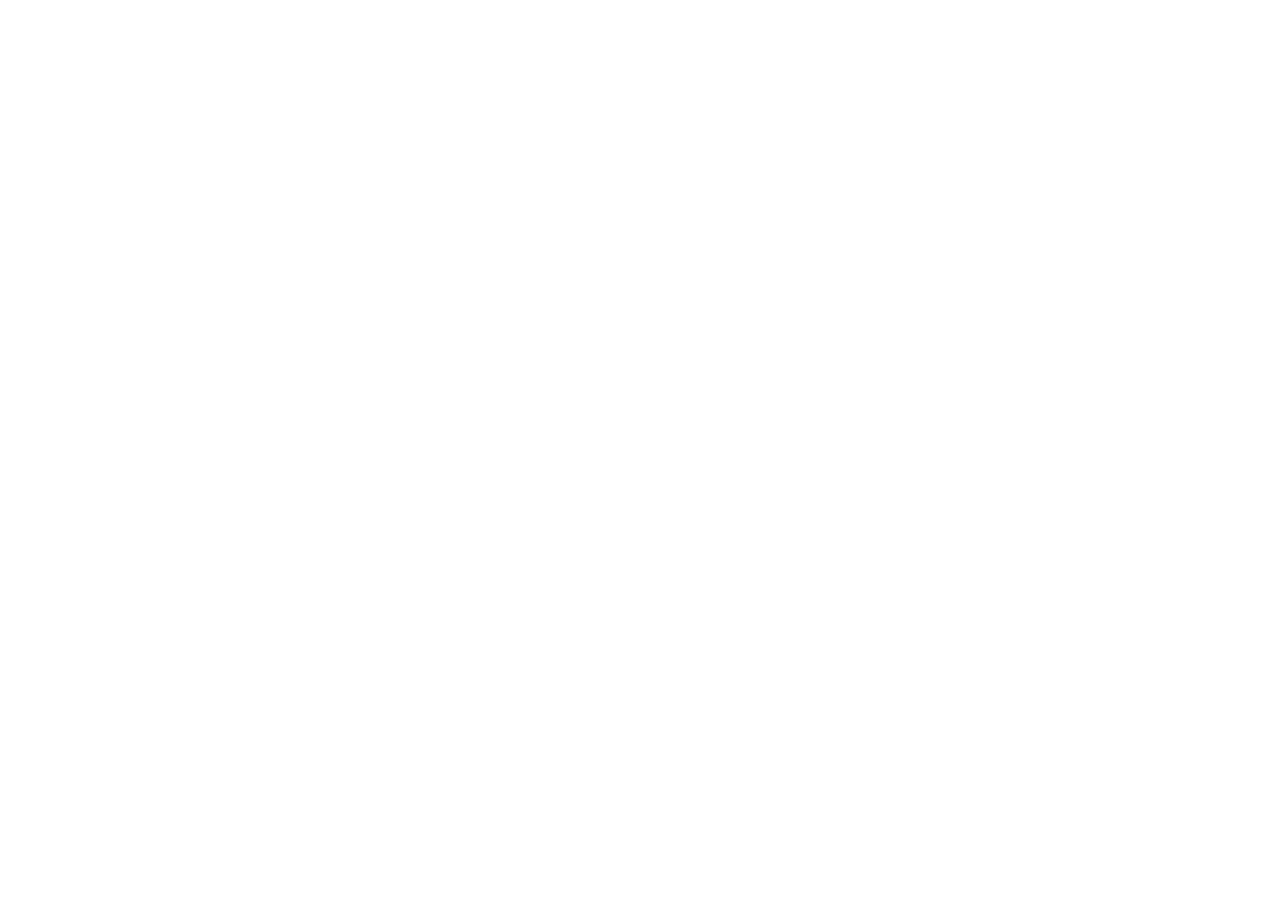
==== index.html @ 301d4523 "Added the HTML and CSS files" ====
<!DOCTYPE html>
<html lang="en">
<head>
    <link rel="stylesheet" href="./styles/app.css">
    <meta charset="UTF-8">
    <meta http-equiv="X-UA-Compatible" content="IE=edge">
    <meta name="viewport" content="width=device-width, initial-scale=1.0">
    <title>Document</title>
</head>
<body>
    
</body>
</html>
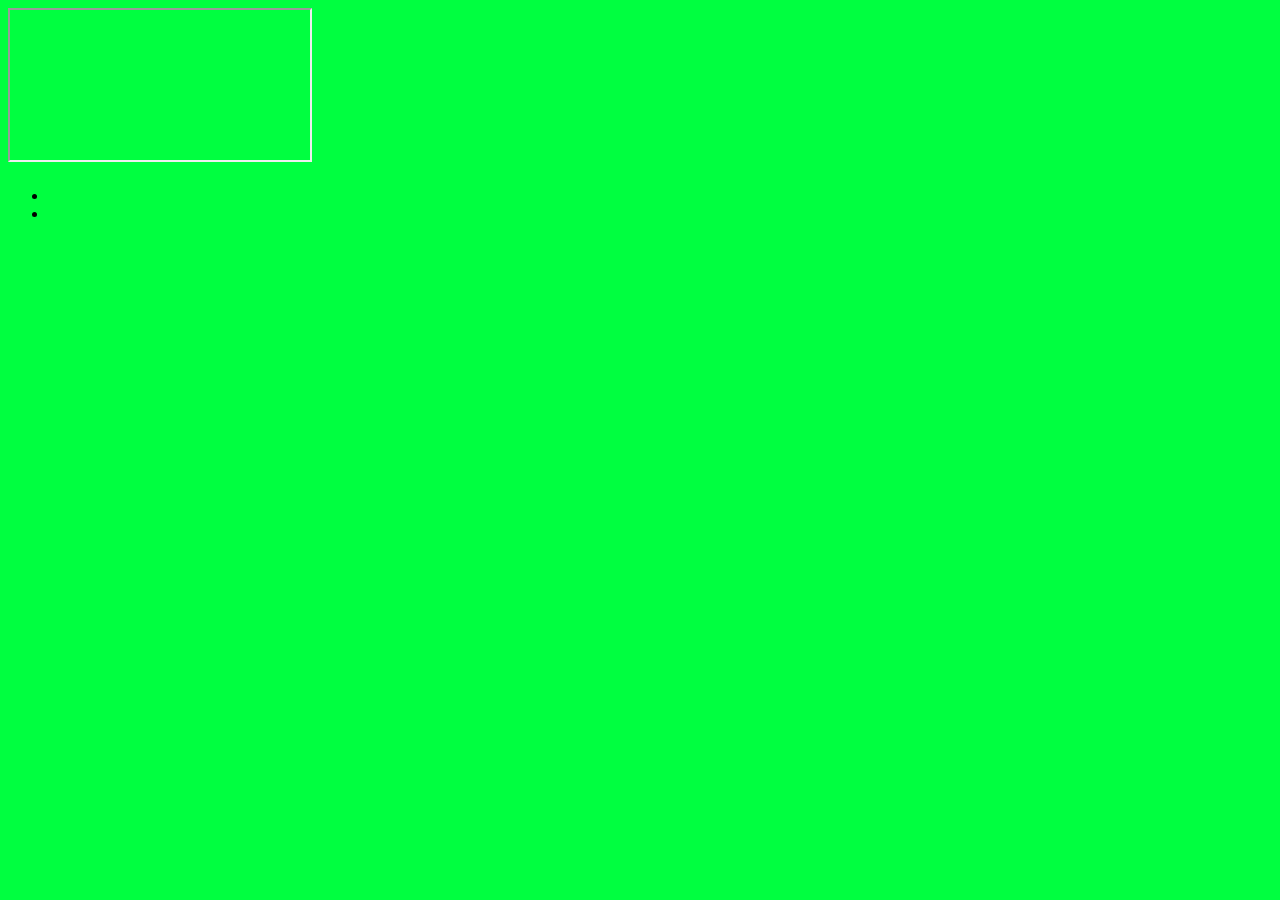
==== commit 8233b570: "Wireframing the containers" ====
--- a/index.html
+++ b/index.html
@@ -1,13 +1,29 @@
 <!DOCTYPE html>
 <html lang="en">
 <head>
-    <link rel="stylesheet" href="./styles/app.css">
+    <link rel="stylesheet" href="./app.css">
     <meta charset="UTF-8">
     <meta http-equiv="X-UA-Compatible" content="IE=edge">
     <meta name="viewport" content="width=device-width, initial-scale=1.0">
-    <title>Document</title>
+    <title>Bortube</title>
 </head>
 <body>
+    <!-- Main Video -->
+    <iframe class="main-video-iframe">
+
+    </iframe>
+    <main class="main-video">
+        <h1 class="main-video-title">
+
+        </h1>
+        <div class="main-video-social">
+            <ul class="main-video-views">
+                <li></li>
+                <li></li>
+            </ul>
+        </div>
+
+    </main>
     
 </body>
 </html>--- a/app.css
+++ b/app.css
@@ -0,0 +1,3 @@
+body {
+    background-color: rgb(0, 255, 64);
+  }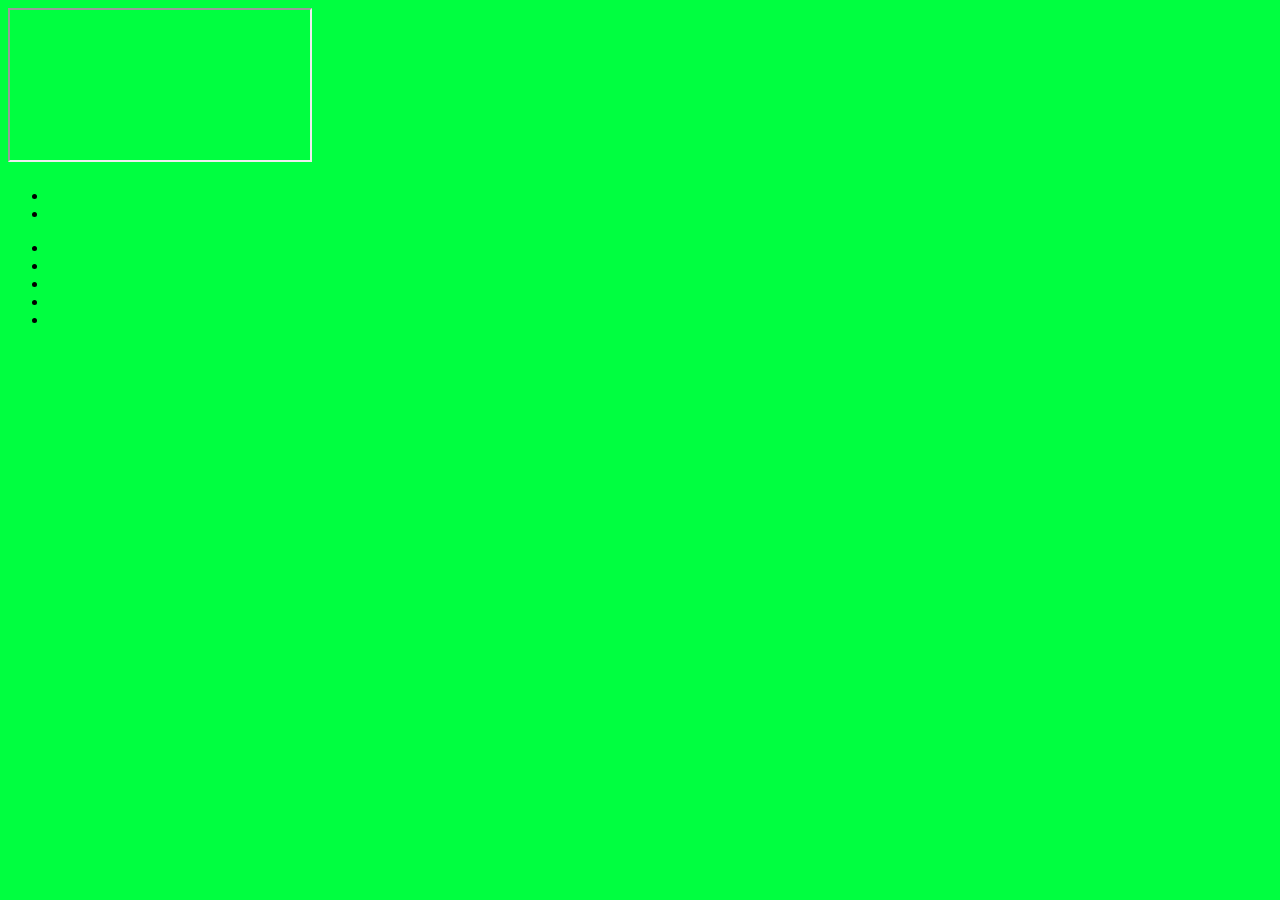
==== commit cdcf1386: "Afew edits" ====
--- a/index.html
+++ b/index.html
@@ -21,6 +21,15 @@
                 <li></li>
                 <li></li>
             </ul>
+            <ul class="main-video-buttons">
+                <li class="dark-button-border"><a href=""></a></li>
+                <li class="dark-button-border"><a href=""></a></li>
+                <li><a href=""></a></li>
+                <li><a href=""></a></li>
+                <li><a href=""></a></li>
+                
+
+            </ul>
         </div>
 
     </main>
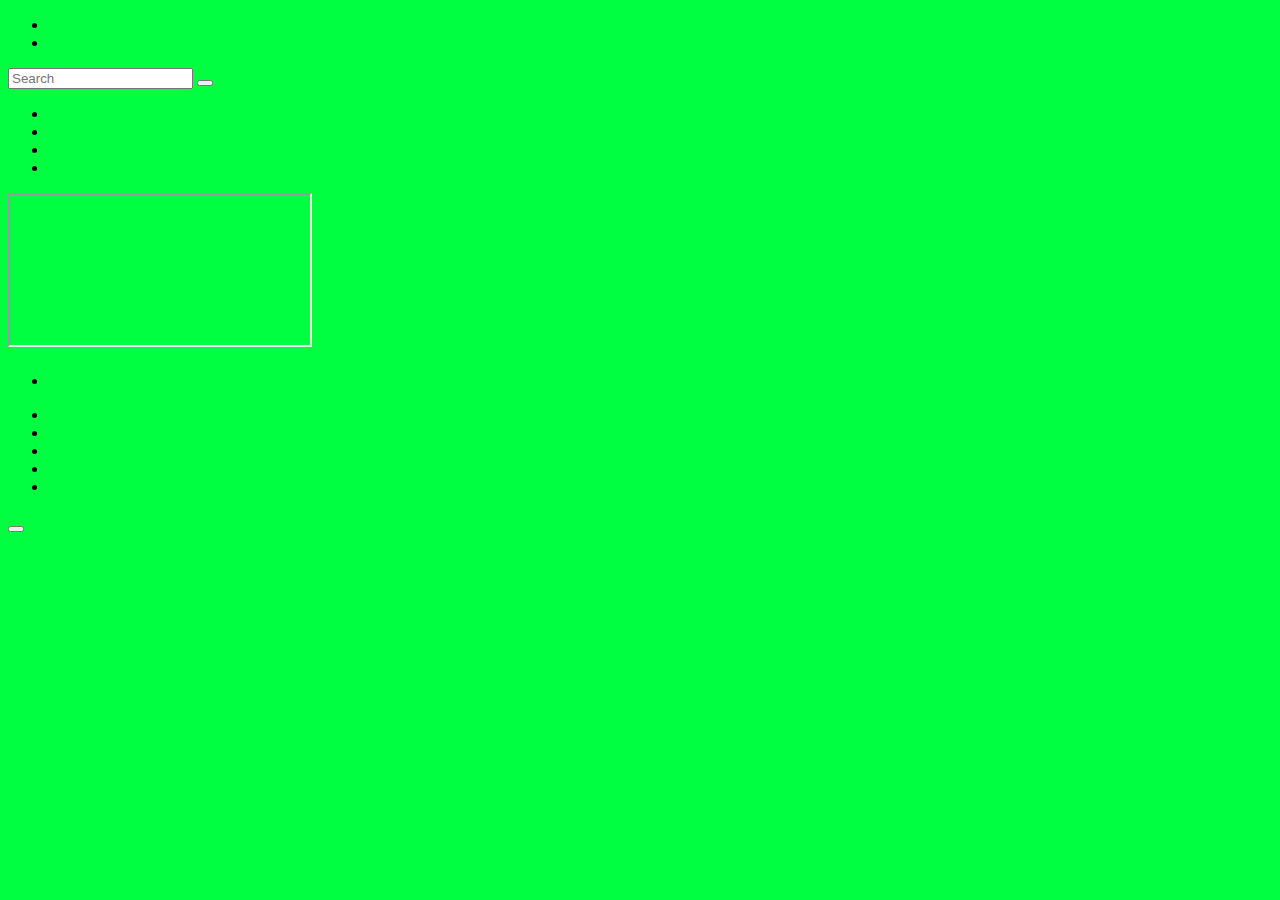
==== commit 766e7a71: "Made the structure of the container" ====
--- a/index.html
+++ b/index.html
@@ -5,34 +5,84 @@
     <meta charset="UTF-8">
     <meta http-equiv="X-UA-Compatible" content="IE=edge">
     <meta name="viewport" content="width=device-width, initial-scale=1.0">
+    <link rel="icon" type="image/png" href="./favicon.png">
     <title>Bortube</title>
 </head>
 <body>
-    <!-- Main Video -->
-    <iframe class="main-video-iframe">
+    <!--Navigation-->
+    <nav class="nav">
+        <!--Left side of the nav-->
+        <ul class="nav-left">
+            <li class="nav-link"><a href="#"></a></li>
+            <li class="vav-brand"><a href="#"></a></li>
+            
+        </ul>
+        <!--Search field-->
+        <form class="nav-search-form" action="/">
+            <input class="nav-search-form-input" type="text" placeholder="Search">
+            <button class="nav-search-form-button"></button>
+        </form>
+        <!--Right side of the Nav-->
+        <ul class="nav-right">
+            <li class="nav-link"><a href="#"></a></li>
+            <li class="nav-link"><a href="#"></a></li>
+            <li class="nav-link"><a href="#"></a></li>
+            <li class="nav-link nav-avatar"><a href="#"></a></li>
+        </ul>
+    </nav>
+    <!--Container-->
+    <div class="container">
+        <!--Main Video-->
+        <main class="main-video">
+            <iframe class="main-video-iframe">
 
-    </iframe>
-    <main class="main-video">
-        <h1 class="main-video-title">
+            </iframe>
+            <h1 class="main-video-title">
 
-        </h1>
-        <div class="main-video-social">
-            <ul class="main-video-views">
-                <li></li>
-                <li></li>
-            </ul>
-            <ul class="main-video-buttons">
-                <li class="dark-button-border"><a href=""></a></li>
-                <li class="dark-button-border"><a href=""></a></li>
-                <li><a href=""></a></li>
-                <li><a href=""></a></li>
-                <li><a href=""></a></li>
-                
+            </h1>
+            <div class="main-video-social">
+                <ul class="main-video-views">
+                    <li></li>
+                </ul>
+                <ul class="main-video-buttons">
+                    <li class="dark-bottom-border"><a href="#"></a></li>
+                    <li class="dark-bottom-border"><a href="#"></a></li>
+                    <li><a href="#"></a></li>
+                    <li><a href="#"></a></li>
+                    <li><a href="#"></a></li>
+                </ul>
+            </div>
+            <div class="main-video-footer">
+                <div class="main-video-author-avatar">
 
-            </ul>
-        </div>
+                </div>
+                <div class="main-video-details">
+                    <div class="main-video-author-subscribe">
+                        <div class="main-video-author-details">
+                            <h3 class="main-video-author-name"></h3>
+                            <p class="main-video-author-subscribers"></p>
+                        </div>
+                        <button  class="main-video-subscribe-button"></button>
+                    </div>
+                    <div class="main-video-description">
+                        <p></p>
+                        <a href="#" class="main-video-description-show"></a>
+                    </div>
+                </div>
+            </div>
+            
+        </main>
+        <!--Video preview-->
+        <aside class="video-preview">
 
-    </main>
+        </aside>
+        <!--Comments-->
+        <section class="comments">
+
+        </section>
+
+    </div>
+   
     
 </body>
 </html>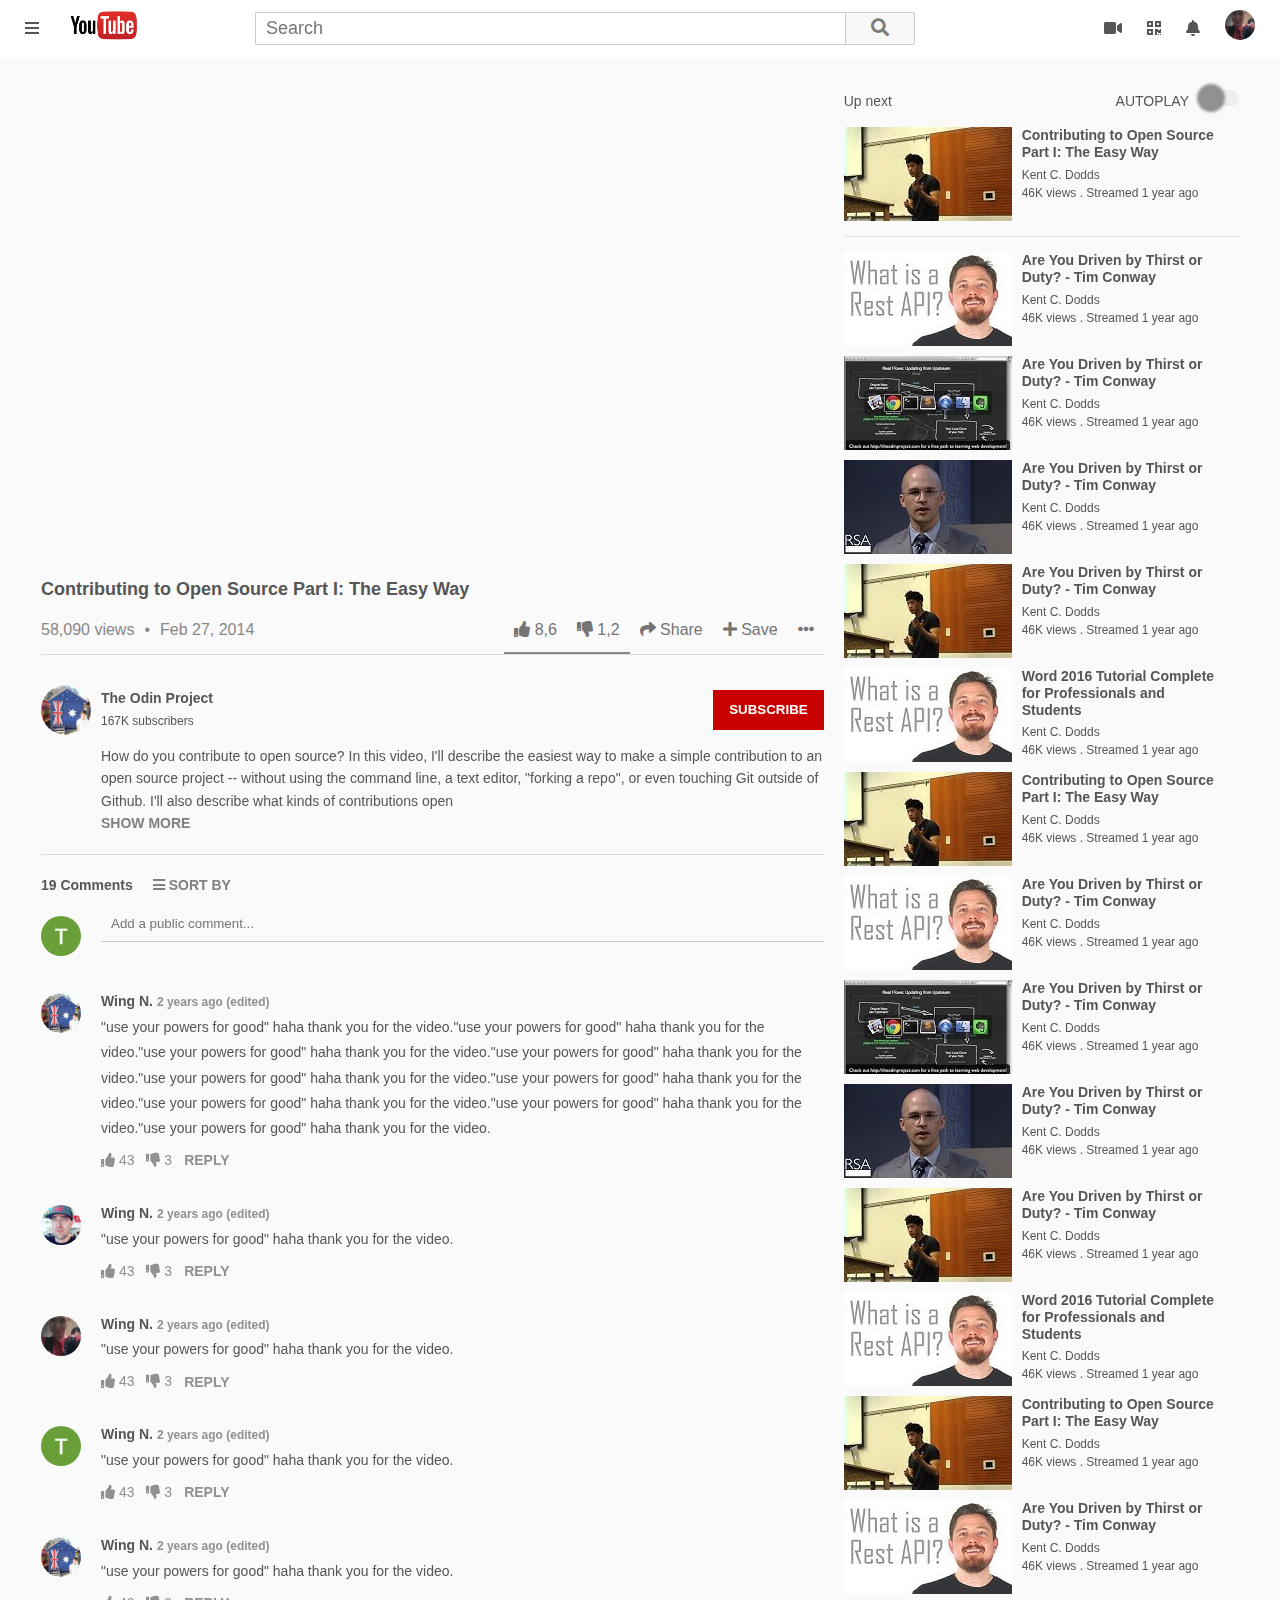
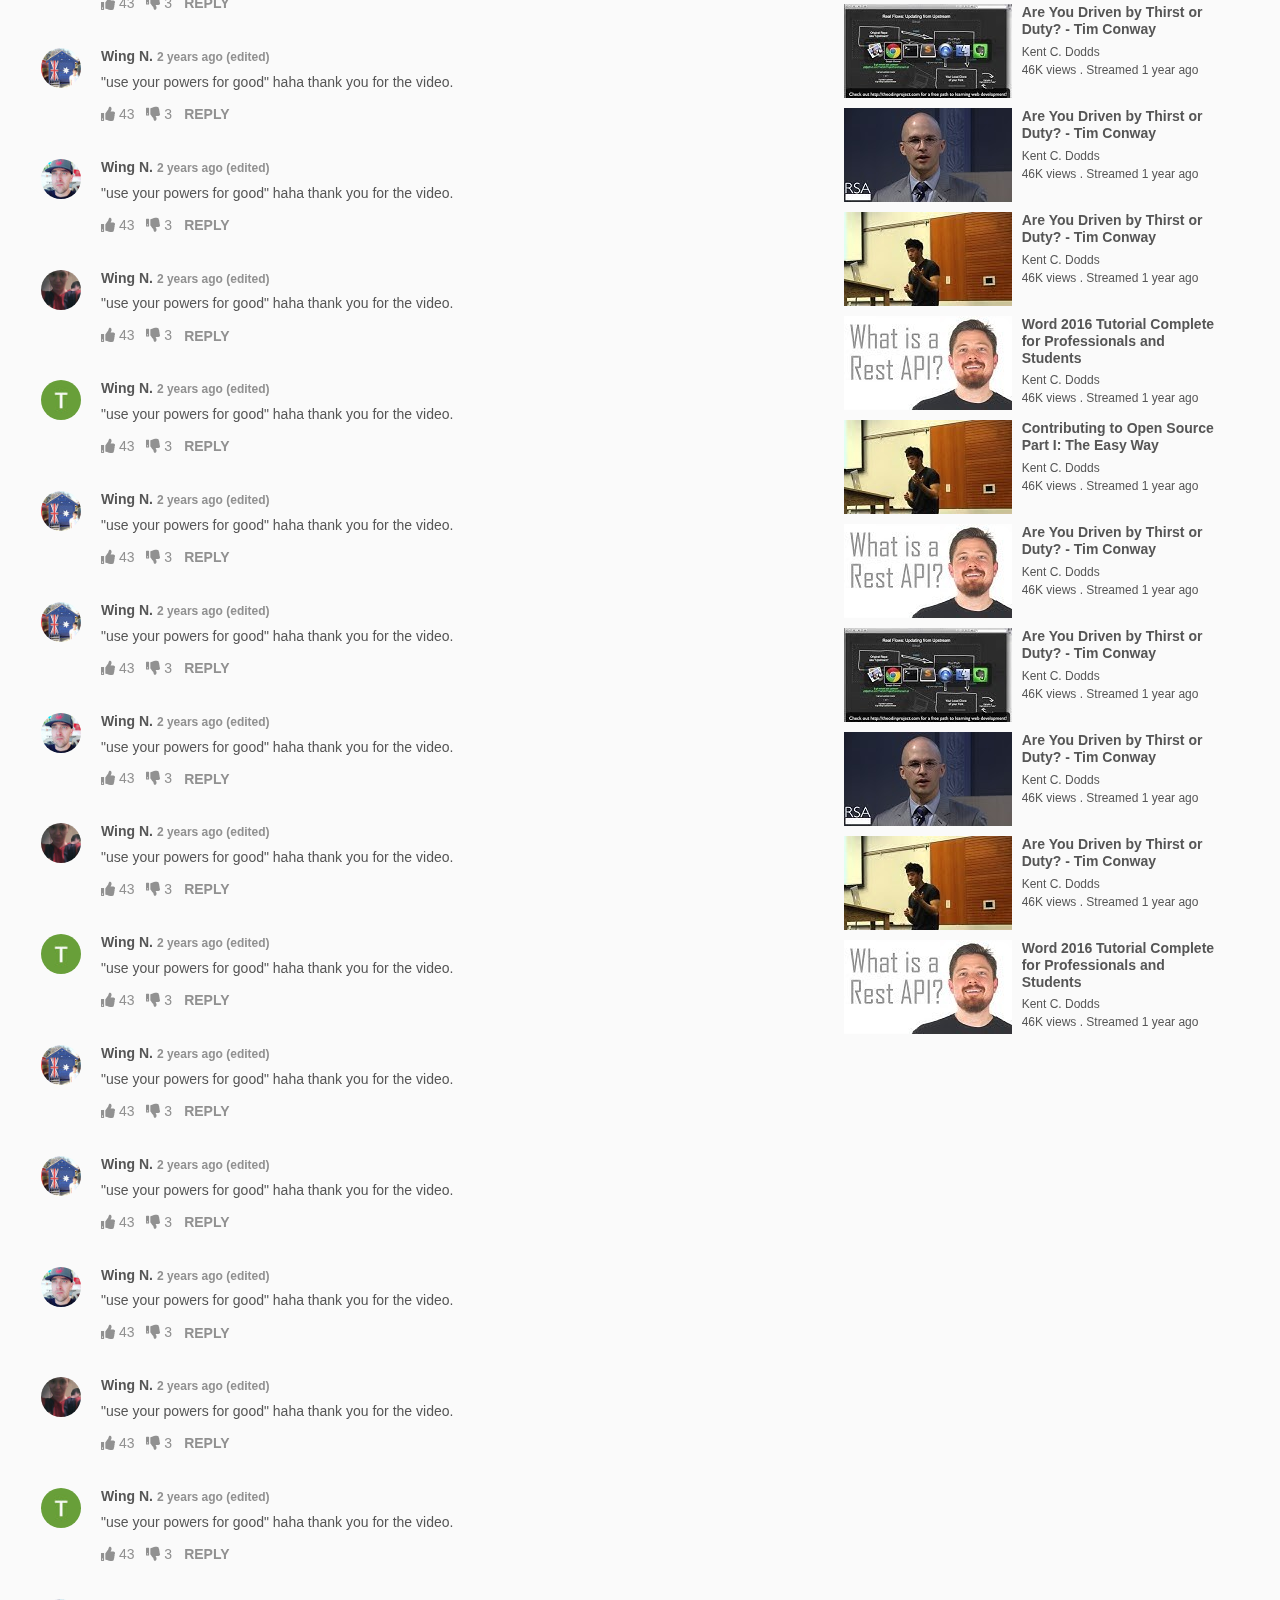
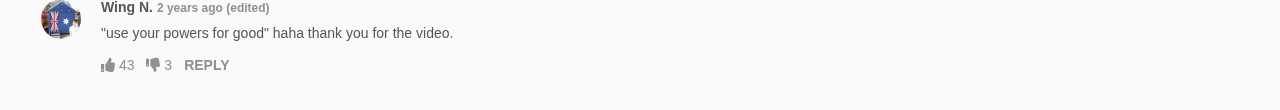
==== commit 91a0fcdd: "Final touches" ====
--- a/index.html
+++ b/index.html
@@ -1,88 +1,819 @@
 <!DOCTYPE html>
 <html lang="en">
+
 <head>
-    <link rel="stylesheet" href="./app.css">
-    <meta charset="UTF-8">
-    <meta http-equiv="X-UA-Compatible" content="IE=edge">
-    <meta name="viewport" content="width=device-width, initial-scale=1.0">
-    <link rel="icon" type="image/png" href="./favicon.png">
-    <title>Bortube</title>
+  <meta charset="UTF-8">
+  <meta name="viewport" content="width=device-width, initial-scale=1.0">
+  <link rel="icon" type="image/png" href="./img/favicon.png">
+  <link rel="stylesheet" href="https://cdnjs.cloudflare.com/ajax/libs/font-awesome/5.13.1/css/all.min.css">
+  <link rel="stylesheet" href="./styles/app.css">
+  <title>Youtube homepage clone - Microverse Embedding-Images-and-Video</title>
 </head>
+
 <body>
-    <!--Navigation-->
-    <nav class="nav">
-        <!--Left side of the nav-->
-        <ul class="nav-left">
-            <li class="nav-link"><a href="#"></a></li>
-            <li class="vav-brand"><a href="#"></a></li>
-            
+
+  <!-- Navigation -->
+  <nav>
+    <div class="container">
+
+      <ul class="nav-left">
+        <li>
+          <a href="/">
+            <i class="fas fa-bars"></i>
+          </a>
+        </li>
+        <li>
+          <a href="/">
+            <img class="brand" src="./img/main-logo.png" alt="brand logo">
+          </a>
+        </li>
+      </ul>
+
+      <form class="nav-search-form" action="/">
+        <input class="nav-search-form-input" type="text" placeholder="Search">
+        <button class="nav-search-form-button">
+          <i class="fas fa-search"></i>
+        </button>
+      </form>
+
+      <ul class="nav-right">
+        <li class="search-button-mobile"><a href="#"><i class="fas fa-search"></i></a></li>
+        <li><a href="#"><i class="fas fa-video"></i></a></li>
+        <li><a href="#"><i class="fas fa-qrcode"></i></a></li>
+        <li><a href="#"><i class="fas fa-bell"></i></a></li>
+        <li><a href="#"><img class="nav-avatar" src="./img/avatar-4.jpg" alt="Profile avatar"></a></li>
+      </ul>
+
+    </div>
+  </nav>
+
+
+  <main class='container main-grid-element'>
+
+    <!-- Section video showcase -->
+    <section class="video-section">
+
+      <iframe width="560" height="315" src="https://www.youtube.com/embed/V74l_zS1x8E?autoplay=1"
+        allow="accelerometer; autoplay; encrypted-media; gyroscope; picture-in-picture" allowfullscreen>
+      </iframe>
+
+      <h1 class="video-title">
+        Contributing to Open Source Part I: The Easy Way
+      </h1>
+
+      <div class="video-social">
+        <ul class="video-views">
+          <li>
+            58,090 views
+          </li>
+          <li>•</li>
+          <li>
+            Feb 27, 2014
+          </li>
         </ul>
-        <!--Search field-->
-        <form class="nav-search-form" action="/">
-            <input class="nav-search-form-input" type="text" placeholder="Search">
-            <button class="nav-search-form-button"></button>
-        </form>
-        <!--Right side of the Nav-->
-        <ul class="nav-right">
-            <li class="nav-link"><a href="#"></a></li>
-            <li class="nav-link"><a href="#"></a></li>
-            <li class="nav-link"><a href="#"></a></li>
-            <li class="nav-link nav-avatar"><a href="#"></a></li>
+
+        <ul class="video-buttons">
+          <li class="dark-bottom-border">
+            <a href="">
+              <i class="fa fa-thumbs-up"></i> 8,6
+            </a>
+          </li>
+          <li class="dark-bottom-border">
+            <a href="">
+              <i class="fa fa-thumbs-down"></i> 1,2
+            </a>
+          </li>
+          <li>
+            <a href="">
+              <i class="fas fa-share"></i> Share
+            </a>
+          </li>
+          <li>
+            <a href="">
+              <i class="fas fa-plus"></i> Save
+            </a>
+          </li>
+          <li>
+            <a href="">
+              <i class="fas fa-ellipsis-h"></i>
+            </a>
+          </li>
         </ul>
-    </nav>
-    <!--Container-->
-    <div class="container">
-        <!--Main Video-->
-        <main class="main-video">
-            <iframe class="main-video-iframe">
-
-            </iframe>
-            <h1 class="main-video-title">
-
-            </h1>
-            <div class="main-video-social">
-                <ul class="main-video-views">
-                    <li></li>
-                </ul>
-                <ul class="main-video-buttons">
-                    <li class="dark-bottom-border"><a href="#"></a></li>
-                    <li class="dark-bottom-border"><a href="#"></a></li>
-                    <li><a href="#"></a></li>
-                    <li><a href="#"></a></li>
-                    <li><a href="#"></a></li>
-                </ul>
-            </div>
-            <div class="main-video-footer">
-                <div class="main-video-author-avatar">
-
-                </div>
-                <div class="main-video-details">
-                    <div class="main-video-author-subscribe">
-                        <div class="main-video-author-details">
-                            <h3 class="main-video-author-name"></h3>
-                            <p class="main-video-author-subscribers"></p>
-                        </div>
-                        <button  class="main-video-subscribe-button"></button>
-                    </div>
-                    <div class="main-video-description">
-                        <p></p>
-                        <a href="#" class="main-video-description-show"></a>
-                    </div>
-                </div>
-            </div>
-            
-        </main>
-        <!--Video preview-->
-        <aside class="video-preview">
-
-        </aside>
-        <!--Comments-->
-        <section class="comments">
-
-        </section>
-
-    </div>
-   
-    
+      </div>
+
+      <div class="video-footer">
+        <div class="video-author-avatar">
+          <img src="./img/avatar-2.jpg" alt="User avatar">
+        </div>
+
+        <div class="video-author">
+          <div class="video-author-subscribe">
+            <div class="video-author-title">
+              <h3>The Odin Project</h3>
+              <p class="subtitle">167K subscribers</p>
+            </div>
+
+            <button class="subscribe">Subscribe</button>
+          </div>
+
+          <div class="video-description">
+            <p>How do you contribute to open source? In this video, I'll describe the easiest way to make a simple
+              contribution to an open source project -- without using the command line, a text editor, "forking a
+              repo",
+              or even touching Git outside of Github. I'll also describe what kinds of contributions open</p>
+            <a href="#">SHOW MORE</a>
+          </div>
+        </div>
+
+      </div>
+
+    </section>
+
+    <!-- Aside section -->
+    <aside class="videos-preview">
+
+      <div class="aside-header">
+        <p>Up next</p>
+        <div class="articles-autoplay">
+          <span class="label">AUTOPLAY</span>
+          <form action="/index.html">
+            <input type="checkbox" id="autoplay" class="checkbox">
+            <label for="autoplay" class="switch"></label>
+          </form>
+        </div>
+      </div>
+
+      <div class="articles">
+
+        <article>
+          <a href="" class="article-link">
+            <img src="img/thumbnail-1.jpg" alt="avatar-image">
+            <div class="article-details">
+              <h3 class="article-title">Contributing to Open Source Part I: The Easy Way</h3>
+              <p class="subtitle">Kent C. Dodds</p>
+              <p class="subtitle">46K views . Streamed 1 year ago</p>
+              <i class="fas fa-ellipsis-v"></i>
+            </div>
+          </a>
+        </article>
+
+        <article>
+          <a href="" class="article-link">
+            <img src="img/thumbnail-2.jpg" alt="avatar-image">
+            <div class="article-details">
+              <h3 class="article-title">Are You Driven by Thirst or Duty? - Tim Conway</h3>
+              <p class="subtitle">Kent C. Dodds</p>
+              <p class="subtitle">46K views . Streamed 1 year ago</p>
+              <i class="fas fa-ellipsis-v"></i>
+            </div>
+          </a>
+        </article>
+
+        <article>
+          <a href="" class="article-link">
+            <img src="img/thumbnail-3.jpg" alt="avatar-image">
+            <div class="article-details">
+              <h3 class="article-title">Are You Driven by Thirst or Duty? - Tim Conway</h3>
+              <p class="subtitle">Kent C. Dodds</p>
+              <p class="subtitle">46K views . Streamed 1 year ago</p>
+              <i class="fas fa-ellipsis-v"></i>
+            </div>
+          </a>
+        </article>
+
+        <article>
+          <a href="" class="article-link">
+            <img src="img/thumbnail-4.jpg" alt="avatar-image">
+            <div class="article-details">
+              <h3 class="article-title">Are You Driven by Thirst or Duty? - Tim Conway</h3>
+              <p class="subtitle">Kent C. Dodds</p>
+              <p class="subtitle">46K views . Streamed 1 year ago</p>
+              <i class="fas fa-ellipsis-v"></i>
+            </div>
+          </a>
+        </article>
+
+        <article>
+          <a href="" class="article-link">
+            <img src="img/thumbnail-1.jpg" alt="avatar-image">
+            <div class="article-details">
+              <h3 class="article-title">Are You Driven by Thirst or Duty? - Tim Conway</h3>
+              <p class="subtitle">Kent C. Dodds</p>
+              <p class="subtitle">46K views . Streamed 1 year ago</p>
+              <i class="fas fa-ellipsis-v"></i>
+            </div>
+          </a>
+        </article>
+
+        <article>
+          <a href="" class="article-link">
+            <img src="img/thumbnail-2.jpg" alt="avatar-image">
+            <div class="article-details">
+              <h3 class="article-title">Word 2016 Tutorial Complete for Professionals and Students</h3>
+              <p class="subtitle">Kent C. Dodds</p>
+              <p class="subtitle">46K views . Streamed 1 year ago</p>
+              <i class="fas fa-ellipsis-v"></i>
+            </div>
+          </a>
+        </article>
+
+        <article>
+          <a href="" class="article-link">
+            <img src="img/thumbnail-1.jpg" alt="avatar-image">
+            <div class="article-details">
+              <h3 class="article-title">Contributing to Open Source Part I: The Easy Way</h3>
+              <p class="subtitle">Kent C. Dodds</p>
+              <p class="subtitle">46K views . Streamed 1 year ago</p>
+              <i class="fas fa-ellipsis-v"></i>
+            </div>
+          </a>
+        </article>
+
+        <article>
+          <a href="" class="article-link">
+            <img src="img/thumbnail-2.jpg" alt="avatar-image">
+            <div class="article-details">
+              <h3 class="article-title">Are You Driven by Thirst or Duty? - Tim Conway</h3>
+              <p class="subtitle">Kent C. Dodds</p>
+              <p class="subtitle">46K views . Streamed 1 year ago</p>
+              <i class="fas fa-ellipsis-v"></i>
+            </div>
+          </a>
+        </article>
+
+        <article>
+          <a href="" class="article-link">
+            <img src="img/thumbnail-3.jpg" alt="avatar-image">
+            <div class="article-details">
+              <h3 class="article-title">Are You Driven by Thirst or Duty? - Tim Conway</h3>
+              <p class="subtitle">Kent C. Dodds</p>
+              <p class="subtitle">46K views . Streamed 1 year ago</p>
+              <i class="fas fa-ellipsis-v"></i>
+            </div>
+          </a>
+        </article>
+
+        <article>
+          <a href="" class="article-link">
+            <img src="img/thumbnail-4.jpg" alt="avatar-image">
+            <div class="article-details">
+              <h3 class="article-title">Are You Driven by Thirst or Duty? - Tim Conway</h3>
+              <p class="subtitle">Kent C. Dodds</p>
+              <p class="subtitle">46K views . Streamed 1 year ago</p>
+              <i class="fas fa-ellipsis-v"></i>
+            </div>
+          </a>
+        </article>
+
+        <article>
+          <a href="" class="article-link">
+            <img src="img/thumbnail-1.jpg" alt="avatar-image">
+            <div class="article-details">
+              <h3 class="article-title">Are You Driven by Thirst or Duty? - Tim Conway</h3>
+              <p class="subtitle">Kent C. Dodds</p>
+              <p class="subtitle">46K views . Streamed 1 year ago</p>
+              <i class="fas fa-ellipsis-v"></i>
+            </div>
+          </a>
+        </article>
+
+        <article>
+          <a href="" class="article-link">
+            <img src="img/thumbnail-2.jpg" alt="avatar-image">
+            <div class="article-details">
+              <h3 class="article-title">Word 2016 Tutorial Complete for Professionals and Students</h3>
+              <p class="subtitle">Kent C. Dodds</p>
+              <p class="subtitle">46K views . Streamed 1 year ago</p>
+              <i class="fas fa-ellipsis-v"></i>
+            </div>
+          </a>
+        </article>
+
+        <article>
+          <a href="" class="article-link">
+            <img src="img/thumbnail-1.jpg" alt="avatar-image">
+            <div class="article-details">
+              <h3 class="article-title">Contributing to Open Source Part I: The Easy Way</h3>
+              <p class="subtitle">Kent C. Dodds</p>
+              <p class="subtitle">46K views . Streamed 1 year ago</p>
+              <i class="fas fa-ellipsis-v"></i>
+            </div>
+          </a>
+        </article>
+
+        <article>
+          <a href="" class="article-link">
+            <img src="img/thumbnail-2.jpg" alt="avatar-image">
+            <div class="article-details">
+              <h3 class="article-title">Are You Driven by Thirst or Duty? - Tim Conway</h3>
+              <p class="subtitle">Kent C. Dodds</p>
+              <p class="subtitle">46K views . Streamed 1 year ago</p>
+              <i class="fas fa-ellipsis-v"></i>
+            </div>
+          </a>
+        </article>
+
+        <article>
+          <a href="" class="article-link">
+            <img src="img/thumbnail-3.jpg" alt="avatar-image">
+            <div class="article-details">
+              <h3 class="article-title">Are You Driven by Thirst or Duty? - Tim Conway</h3>
+              <p class="subtitle">Kent C. Dodds</p>
+              <p class="subtitle">46K views . Streamed 1 year ago</p>
+              <i class="fas fa-ellipsis-v"></i>
+            </div>
+          </a>
+        </article>
+
+        <article>
+          <a href="" class="article-link">
+            <img src="img/thumbnail-4.jpg" alt="avatar-image">
+            <div class="article-details">
+              <h3 class="article-title">Are You Driven by Thirst or Duty? - Tim Conway</h3>
+              <p class="subtitle">Kent C. Dodds</p>
+              <p class="subtitle">46K views . Streamed 1 year ago</p>
+              <i class="fas fa-ellipsis-v"></i>
+            </div>
+          </a>
+        </article>
+
+        <article>
+          <a href="" class="article-link">
+            <img src="img/thumbnail-1.jpg" alt="avatar-image">
+            <div class="article-details">
+              <h3 class="article-title">Are You Driven by Thirst or Duty? - Tim Conway</h3>
+              <p class="subtitle">Kent C. Dodds</p>
+              <p class="subtitle">46K views . Streamed 1 year ago</p>
+              <i class="fas fa-ellipsis-v"></i>
+            </div>
+          </a>
+        </article>
+
+        <article>
+          <a href="" class="article-link">
+            <img src="img/thumbnail-2.jpg" alt="avatar-image">
+            <div class="article-details">
+              <h3 class="article-title">Word 2016 Tutorial Complete for Professionals and Students</h3>
+              <p class="subtitle">Kent C. Dodds</p>
+              <p class="subtitle">46K views . Streamed 1 year ago</p>
+              <i class="fas fa-ellipsis-v"></i>
+            </div>
+          </a>
+        </article>
+
+        <article>
+          <a href="" class="article-link">
+            <img src="img/thumbnail-1.jpg" alt="avatar-image">
+            <div class="article-details">
+              <h3 class="article-title">Contributing to Open Source Part I: The Easy Way</h3>
+              <p class="subtitle">Kent C. Dodds</p>
+              <p class="subtitle">46K views . Streamed 1 year ago</p>
+              <i class="fas fa-ellipsis-v"></i>
+            </div>
+          </a>
+        </article>
+
+        <article>
+          <a href="" class="article-link">
+            <img src="img/thumbnail-2.jpg" alt="avatar-image">
+            <div class="article-details">
+              <h3 class="article-title">Are You Driven by Thirst or Duty? - Tim Conway</h3>
+              <p class="subtitle">Kent C. Dodds</p>
+              <p class="subtitle">46K views . Streamed 1 year ago</p>
+              <i class="fas fa-ellipsis-v"></i>
+            </div>
+          </a>
+        </article>
+
+        <article>
+          <a href="" class="article-link">
+            <img src="img/thumbnail-3.jpg" alt="avatar-image">
+            <div class="article-details">
+              <h3 class="article-title">Are You Driven by Thirst or Duty? - Tim Conway</h3>
+              <p class="subtitle">Kent C. Dodds</p>
+              <p class="subtitle">46K views . Streamed 1 year ago</p>
+              <i class="fas fa-ellipsis-v"></i>
+            </div>
+          </a>
+        </article>
+
+        <article>
+          <a href="" class="article-link">
+            <img src="img/thumbnail-4.jpg" alt="avatar-image">
+            <div class="article-details">
+              <h3 class="article-title">Are You Driven by Thirst or Duty? - Tim Conway</h3>
+              <p class="subtitle">Kent C. Dodds</p>
+              <p class="subtitle">46K views . Streamed 1 year ago</p>
+              <i class="fas fa-ellipsis-v"></i>
+            </div>
+          </a>
+        </article>
+
+        <article>
+          <a href="" class="article-link">
+            <img src="img/thumbnail-1.jpg" alt="avatar-image">
+            <div class="article-details">
+              <h3 class="article-title">Are You Driven by Thirst or Duty? - Tim Conway</h3>
+              <p class="subtitle">Kent C. Dodds</p>
+              <p class="subtitle">46K views . Streamed 1 year ago</p>
+              <i class="fas fa-ellipsis-v"></i>
+            </div>
+          </a>
+        </article>
+
+        <article>
+          <a href="" class="article-link">
+            <img src="img/thumbnail-2.jpg" alt="avatar-image">
+            <div class="article-details">
+              <h3 class="article-title">Word 2016 Tutorial Complete for Professionals and Students</h3>
+              <p class="subtitle">Kent C. Dodds</p>
+              <p class="subtitle">46K views . Streamed 1 year ago</p>
+              <i class="fas fa-ellipsis-v"></i>
+            </div>
+          </a>
+        </article>
+
+      </div>
+
+    </aside>
+
+    <!-- Comments section -->
+    <section class="comments">
+
+      <div class="comments-header">
+        <ul class="comments-header-items">
+          <li>19 Comments</li>
+          <li><a href="#"><i class="fas fa-bars"></i> SORT BY</a></li>
+        </ul>
+      </div>
+
+      <div class="comments-main">
+        <div class="comment">
+          <div class="comment-avatar">
+            <img src="./img/avatar-1.jpg" alt="User avatar">
+          </div>
+
+          <div class="add-comment-form">
+            <form action="#">
+              <input type="text" placeholder="Add a public comment...">
+            </form>
+          </div>
+        </div>
+
+        <div class="comment">
+          <div class="comment-avatar">
+            <img src="./img/avatar-2.jpg" alt="User avatar">
+          </div>
+
+          <div class="comment-body">
+            <h3 class="comment-autho">Wing N. <span class="comment-date">2 years ago (edited)</span></h3>
+            <p class="comment-text">"use your powers for good" haha
+              thank you for the video."use your powers for good" haha
+              thank you for the video."use your powers for good" haha
+              thank you for the video."use your powers for good" haha
+              thank you for the video."use your powers for good" haha
+              thank you for the video."use your powers for good" haha
+              thank you for the video."use your powers for good" haha
+              thank you for the video."use your powers for good" haha
+              thank you for the video."use your powers for good" haha
+              thank you for the video.</p>
+            <ul class="comment-social">
+              <li><i class="fas fa-thumbs-up"></i> 43</li>
+              <li><i class="fas fa-thumbs-down"></i> 3</li>
+              <li><a href="">REPLY</a></li>
+            </ul>
+          </div>
+        </div>
+
+        <div class="comment">
+          <div class="comment-avatar">
+            <img src="./img/avatar-3.jpg" alt="User avatar">
+          </div>
+
+          <div class="comment-body">
+            <h3 class="comment-autho">Wing N. <span class="comment-date">2 years ago (edited)</span></h3>
+            <p class="comment-text">"use your powers for good" haha
+              thank you for the video.</p>
+            <ul class="comment-social">
+              <li><i class="fas fa-thumbs-up"></i> 43</li>
+              <li><i class="fas fa-thumbs-down"></i> 3</li>
+              <li><a href="">REPLY</a></li>
+            </ul>
+          </div>
+        </div>
+
+        <div class="comment">
+          <div class="comment-avatar">
+            <img src="./img/avatar-4.jpg" alt="User avatar">
+          </div>
+
+          <div class="comment-body">
+            <h3 class="comment-autho">Wing N. <span class="comment-date">2 years ago (edited)</span></h3>
+            <p class="comment-text">"use your powers for good" haha
+              thank you for the video.</p>
+            <ul class="comment-social">
+              <li><i class="fas fa-thumbs-up"></i> 43</li>
+              <li><i class="fas fa-thumbs-down"></i> 3</li>
+              <li><a href="">REPLY</a></li>
+            </ul>
+          </div>
+        </div>
+
+        <div class="comment">
+          <div class="comment-avatar">
+            <img src="./img/avatar-1.jpg" alt="User avatar">
+          </div>
+
+          <div class="comment-body">
+            <h3 class="comment-autho">Wing N. <span class="comment-date">2 years ago (edited)</span></h3>
+            <p class="comment-text">"use your powers for good" haha
+              thank you for the video.</p>
+            <ul class="comment-social">
+              <li><i class="fas fa-thumbs-up"></i> 43</li>
+              <li><i class="fas fa-thumbs-down"></i> 3</li>
+              <li><a href="">REPLY</a></li>
+            </ul>
+          </div>
+        </div>
+
+        <div class="comment">
+          <div class="comment-avatar">
+            <img src="./img/avatar-2.jpg" alt="User avatar">
+          </div>
+
+          <div class="comment-body">
+            <h3 class="comment-autho">Wing N. <span class="comment-date">2 years ago (edited)</span></h3>
+            <p class="comment-text">"use your powers for good" haha
+              thank you for the video.</p>
+            <ul class="comment-social">
+              <li><i class="fas fa-thumbs-up"></i> 43</li>
+              <li><i class="fas fa-thumbs-down"></i> 3</li>
+              <li><a href="">REPLY</a></li>
+            </ul>
+          </div>
+        </div>
+
+        <div class="comment">
+          <div class="comment-avatar">
+            <img src="./img/avatar-2.jpg" alt="User avatar">
+          </div>
+
+          <div class="comment-body">
+            <h3 class="comment-autho">Wing N. <span class="comment-date">2 years ago (edited)</span></h3>
+            <p class="comment-text">"use your powers for good" haha
+              thank you for the video.</p>
+            <ul class="comment-social">
+              <li><i class="fas fa-thumbs-up"></i> 43</li>
+              <li><i class="fas fa-thumbs-down"></i> 3</li>
+              <li><a href="">REPLY</a></li>
+            </ul>
+          </div>
+        </div>
+
+        <div class="comment">
+          <div class="comment-avatar">
+            <img src="./img/avatar-3.jpg" alt="User avatar">
+          </div>
+
+          <div class="comment-body">
+            <h3 class="comment-autho">Wing N. <span class="comment-date">2 years ago (edited)</span></h3>
+            <p class="comment-text">"use your powers for good" haha
+              thank you for the video.</p>
+            <ul class="comment-social">
+              <li><i class="fas fa-thumbs-up"></i> 43</li>
+              <li><i class="fas fa-thumbs-down"></i> 3</li>
+              <li><a href="">REPLY</a></li>
+            </ul>
+          </div>
+        </div>
+
+        <div class="comment">
+          <div class="comment-avatar">
+            <img src="./img/avatar-4.jpg" alt="User avatar">
+          </div>
+
+          <div class="comment-body">
+            <h3 class="comment-autho">Wing N. <span class="comment-date">2 years ago (edited)</span></h3>
+            <p class="comment-text">"use your powers for good" haha
+              thank you for the video.</p>
+            <ul class="comment-social">
+              <li><i class="fas fa-thumbs-up"></i> 43</li>
+              <li><i class="fas fa-thumbs-down"></i> 3</li>
+              <li><a href="">REPLY</a></li>
+            </ul>
+          </div>
+        </div>
+
+        <div class="comment">
+          <div class="comment-avatar">
+            <img src="./img/avatar-1.jpg" alt="User avatar">
+          </div>
+
+          <div class="comment-body">
+            <h3 class="comment-autho">Wing N. <span class="comment-date">2 years ago (edited)</span></h3>
+            <p class="comment-text">"use your powers for good" haha
+              thank you for the video.</p>
+            <ul class="comment-social">
+              <li><i class="fas fa-thumbs-up"></i> 43</li>
+              <li><i class="fas fa-thumbs-down"></i> 3</li>
+              <li><a href="">REPLY</a></li>
+            </ul>
+          </div>
+        </div>
+
+        <div class="comment">
+          <div class="comment-avatar">
+            <img src="./img/avatar-2.jpg" alt="User avatar">
+          </div>
+
+          <div class="comment-body">
+            <h3 class="comment-autho">Wing N. <span class="comment-date">2 years ago (edited)</span></h3>
+            <p class="comment-text">"use your powers for good" haha
+              thank you for the video.</p>
+            <ul class="comment-social">
+              <li><i class="fas fa-thumbs-up"></i> 43</li>
+              <li><i class="fas fa-thumbs-down"></i> 3</li>
+              <li><a href="">REPLY</a></li>
+            </ul>
+          </div>
+        </div>
+
+        <div class="comment">
+          <div class="comment-avatar">
+            <img src="./img/avatar-2.jpg" alt="User avatar">
+          </div>
+
+          <div class="comment-body">
+            <h3 class="comment-autho">Wing N. <span class="comment-date">2 years ago (edited)</span></h3>
+            <p class="comment-text">"use your powers for good" haha
+              thank you for the video.</p>
+            <ul class="comment-social">
+              <li><i class="fas fa-thumbs-up"></i> 43</li>
+              <li><i class="fas fa-thumbs-down"></i> 3</li>
+              <li><a href="">REPLY</a></li>
+            </ul>
+          </div>
+        </div>
+
+        <div class="comment">
+          <div class="comment-avatar">
+            <img src="./img/avatar-3.jpg" alt="User avatar">
+          </div>
+
+          <div class="comment-body">
+            <h3 class="comment-autho">Wing N. <span class="comment-date">2 years ago (edited)</span></h3>
+            <p class="comment-text">"use your powers for good" haha
+              thank you for the video.</p>
+            <ul class="comment-social">
+              <li><i class="fas fa-thumbs-up"></i> 43</li>
+              <li><i class="fas fa-thumbs-down"></i> 3</li>
+              <li><a href="">REPLY</a></li>
+            </ul>
+          </div>
+        </div>
+
+        <div class="comment">
+          <div class="comment-avatar">
+            <img src="./img/avatar-4.jpg" alt="User avatar">
+          </div>
+
+          <div class="comment-body">
+            <h3 class="comment-autho">Wing N. <span class="comment-date">2 years ago (edited)</span></h3>
+            <p class="comment-text">"use your powers for good" haha
+              thank you for the video.</p>
+            <ul class="comment-social">
+              <li><i class="fas fa-thumbs-up"></i> 43</li>
+              <li><i class="fas fa-thumbs-down"></i> 3</li>
+              <li><a href="">REPLY</a></li>
+            </ul>
+          </div>
+        </div>
+
+        <div class="comment">
+          <div class="comment-avatar">
+            <img src="./img/avatar-1.jpg" alt="User avatar">
+          </div>
+
+          <div class="comment-body">
+            <h3 class="comment-autho">Wing N. <span class="comment-date">2 years ago (edited)</span></h3>
+            <p class="comment-text">"use your powers for good" haha
+              thank you for the video.</p>
+            <ul class="comment-social">
+              <li><i class="fas fa-thumbs-up"></i> 43</li>
+              <li><i class="fas fa-thumbs-down"></i> 3</li>
+              <li><a href="">REPLY</a></li>
+            </ul>
+          </div>
+        </div>
+
+        <div class="comment">
+          <div class="comment-avatar">
+            <img src="./img/avatar-2.jpg" alt="User avatar">
+          </div>
+
+          <div class="comment-body">
+            <h3 class="comment-autho">Wing N. <span class="comment-date">2 years ago (edited)</span></h3>
+            <p class="comment-text">"use your powers for good" haha
+              thank you for the video.</p>
+            <ul class="comment-social">
+              <li><i class="fas fa-thumbs-up"></i> 43</li>
+              <li><i class="fas fa-thumbs-down"></i> 3</li>
+              <li><a href="">REPLY</a></li>
+            </ul>
+          </div>
+        </div>
+
+        <div class="comment">
+          <div class="comment-avatar">
+            <img src="./img/avatar-2.jpg" alt="User avatar">
+          </div>
+
+          <div class="comment-body">
+            <h3 class="comment-autho">Wing N. <span class="comment-date">2 years ago (edited)</span></h3>
+            <p class="comment-text">"use your powers for good" haha
+              thank you for the video.</p>
+            <ul class="comment-social">
+              <li><i class="fas fa-thumbs-up"></i> 43</li>
+              <li><i class="fas fa-thumbs-down"></i> 3</li>
+              <li><a href="">REPLY</a></li>
+            </ul>
+          </div>
+        </div>
+
+        <div class="comment">
+          <div class="comment-avatar">
+            <img src="./img/avatar-3.jpg" alt="User avatar">
+          </div>
+
+          <div class="comment-body">
+            <h3 class="comment-autho">Wing N. <span class="comment-date">2 years ago (edited)</span></h3>
+            <p class="comment-text">"use your powers for good" haha
+              thank you for the video.</p>
+            <ul class="comment-social">
+              <li><i class="fas fa-thumbs-up"></i> 43</li>
+              <li><i class="fas fa-thumbs-down"></i> 3</li>
+              <li><a href="">REPLY</a></li>
+            </ul>
+          </div>
+        </div>
+
+        <div class="comment">
+          <div class="comment-avatar">
+            <img src="./img/avatar-4.jpg" alt="User avatar">
+          </div>
+
+          <div class="comment-body">
+            <h3 class="comment-autho">Wing N. <span class="comment-date">2 years ago (edited)</span></h3>
+            <p class="comment-text">"use your powers for good" haha
+              thank you for the video.</p>
+            <ul class="comment-social">
+              <li><i class="fas fa-thumbs-up"></i> 43</li>
+              <li><i class="fas fa-thumbs-down"></i> 3</li>
+              <li><a href="">REPLY</a></li>
+            </ul>
+          </div>
+        </div>
+
+        <div class="comment">
+          <div class="comment-avatar">
+            <img src="./img/avatar-1.jpg" alt="User avatar">
+          </div>
+
+          <div class="comment-body">
+            <h3 class="comment-autho">Wing N. <span class="comment-date">2 years ago (edited)</span></h3>
+            <p class="comment-text">"use your powers for good" haha
+              thank you for the video.</p>
+            <ul class="comment-social">
+              <li><i class="fas fa-thumbs-up"></i> 43</li>
+              <li><i class="fas fa-thumbs-down"></i> 3</li>
+              <li><a href="">REPLY</a></li>
+            </ul>
+          </div>
+        </div>
+
+        <div class="comment">
+          <div class="comment-avatar">
+            <img src="./img/avatar-2.jpg" alt="User avatar">
+          </div>
+
+          <div class="comment-body">
+            <h3 class="comment-autho">Wing N. <span class="comment-date">2 years ago (edited)</span></h3>
+            <p class="comment-text">"use your powers for good" haha
+              thank you for the video.</p>
+            <ul class="comment-social">
+              <li><i class="fas fa-thumbs-up"></i> 43</li>
+              <li><i class="fas fa-thumbs-down"></i> 3</li>
+              <li><a href="">REPLY</a></li>
+            </ul>
+          </div>
+        </div>
+
+      </div>
+    </section>
+
+  </main>
+
+
 </body>
+
 </html>--- a/styles/app.css
+++ b/styles/app.css
@@ -0,0 +1,437 @@
+/* Reset */
+*,
+*:before,
+*:after {
+  box-sizing: border-box;
+  margin: 0;
+  padding: 0;
+}
+
+ul {
+  list-style: none;
+}
+
+/* Global */
+body {
+  font-size: 16px;
+  line-height: 1.5;
+  font-family: sans-serif;
+  background-color: #fafafa;
+  color: #565656;
+  max-width: 1248px;
+  margin: 0 auto;
+}
+
+a,
+a:hover {
+  text-decoration: none;
+  color: #565656;
+}
+
+h3 {
+  font-size: 14px;
+  font-weight: bold;
+  line-height: 1.2;
+  margin-bottom: 5px;
+}
+
+.container {
+  padding: 0 25px;
+}
+
+.dark-bottom-border{
+  border-bottom: 2px solid rgb(136, 136, 136);
+}
+
+.subtitle {
+  font-size: 12px;
+}
+
+/* Utils */
+
+/* Autoplay switch */
+.switch {
+  position: relative;
+  display: inline-block;
+  width: 40px;
+  height: 16px;
+  background-color: #eee;
+  border-radius: 20px;
+}
+
+.switch:after {
+  position: absolute;
+  content: "";
+  width: 22px;
+  height: 22px;
+  border-radius: 50%;
+  background-color: #919191;
+  top: -3px;
+  left: 1px;
+  transition: all 0.3s;
+  -webkit-box-shadow: 0px 0px 3px 3px rgba(145,145,145,1);
+  -moz-box-shadow: 0px 0px 3px 3px rgba(145,145,145,1);
+  box-shadow: 0px 0px 3px 3px rgba(145,145,145,1);
+}
+
+#autoplay.checkbox:checked + .switch::after {
+  left: 24px;
+  background-color: rgb(39, 39, 223);
+}
+
+#autoplay.checkbox {
+  display: none;
+}
+
+/* Navigation */
+nav {
+  background-color: #fffffff8;
+  padding: 10px 0;
+  position: fixed;
+  top: 0;
+  left: 0;
+  right: 0;
+  z-index: 2;
+}
+
+nav .container {
+  display: flex;
+  justify-content: space-between;
+  align-items: center;
+}
+
+nav .nav-left,
+nav .nav-right {
+  display: flex;
+  align-items: center;
+}
+
+nav ul li:not(:last-child) {
+  margin-right: 25px;
+}
+
+nav .nav-left .brand {
+  width: 80px;
+}
+
+nav .nav-right .nav-avatar {
+  width: 30px;
+  border-radius: 50%;
+}
+
+nav .nav-right .search-button-mobile {
+  display: none;
+}
+
+nav .nav-search-form {
+  display: block;
+  width: 60%;
+}
+
+nav .nav-search-form .nav-search-form-input {
+  padding: 5px 10px;
+  color: #565656;
+  width: 80%;
+  font-size: 18px;
+  border: 1px solid #ccc;
+  border-right: none; /* Fixing input and search button border stack on each other */
+  border-top-left-radius: 2px;
+  border-bottom-left-radius: 2px;
+}
+
+nav .nav-search-form .nav-search-form-input:focus,
+nav .nav-search-form .nav-search-form-input:active {
+  outline: none;
+  border: 1px solid rgb(104, 104, 104);
+  -webkit-box-shadow: inset 0px 1px 2px 0px rgba(0, 0, 0, 0.61);
+  -moz-box-shadow: inset 0px 1px 2px 0px rgba(0, 0, 0, 0.61);
+  box-shadow: inset 0px 1px 2px 0px rgba(0, 0, 0, 0.61);
+}
+
+nav .nav-search-form .nav-search-form-button {
+  padding: 5px 25px;
+  color: rgb(124, 124, 124);
+  background-color: rgb(248, 248, 248);
+  font-size: 18px;
+  position: relative;
+  left: -5px;
+  border: 1px solid #ccc;
+  border-top-right-radius: 2px;
+  border-bottom-right-radius: 2px;
+}
+
+@media(max-width: 768px) {
+  nav .nav-search-form {
+    display: none;
+  }
+
+  nav .nav-right .search-button-mobile {
+    display: block;
+  }
+}
+
+
+/* Main section */
+.main-grid-element{
+  margin-top: 60px;
+  display: grid;
+  grid-template-columns: minmax(250px, 67%) minmax(380px, 33%);
+  gap: 20px;
+}
+
+@media(max-width: 1024px) {
+  .main-grid-element{
+    grid-template-columns: 1fr;
+  }
+}
+
+/* Video section */
+.video-section {
+  padding: 30px 0 0;
+}
+
+.video-section iframe {
+  width: 100vw; 
+  max-width: 100%;
+  height: 36.25vw; /* 100/56.25 = 560/315 = 1.778 */
+  border: 0;
+}
+
+.video-section .video-title {
+  font-size: 18px;
+  margin: 15px 0;
+}
+
+.video-section .video-social {
+  display: flex;
+  justify-content: space-between;
+  margin-bottom: 20px;
+  border-bottom: 1px solid rgb(218, 218, 218);
+}
+
+.video-section .video-social a {
+  color: rgb(116, 116, 116);
+}
+
+.video-section .video-views,
+.video-section .video-buttons {
+  display: flex;
+  color: rgb(136, 136, 136);
+}
+
+.video-section .video-views li:not(:last-child) {
+  margin-right: 10px;
+}
+
+.video-section .video-buttons li {
+  padding: 0 10px 10px;
+}
+
+.video-footer {
+  display: flex;
+  border-bottom: 1px solid rgb(218, 218, 218);
+  padding-bottom: 20px;
+}
+
+.video-footer .video-author-avatar {
+  padding: 10px 10px 10px 0;
+}
+
+.video-footer .video-author-avatar img {
+  width: 50px;
+  border-radius: 50%;
+}
+
+.video-footer .video-author-subscribe {
+  display: flex;
+  justify-content: space-between;
+  padding: 15px 0;
+}
+
+.video-footer .video-author-subscribe button.subscribe {
+  padding: 8px 16px;
+  background-color: rgb(201, 0, 0);
+  color: white;
+  border: none;
+  font-weight: bold;
+  text-transform: uppercase;
+}
+
+.video-footer .video-description {
+  font-size: 14px;
+  line-height: 1.6;
+}
+
+.video-footer .video-description a {
+  color: #818181;
+  font-weight: bold;
+}
+
+@media(max-width: 1024px) {
+  .video-section {
+    grid-row: 1;
+  }
+
+  .video-section iframe {
+    height: 60.25vw; /* 100/56.25 = 560/315 = 1.778 */
+  }
+}
+
+@media(max-width: 768px) {
+  .video-section .video-social .video-views li:not(:first-child) {
+    display: none;
+  }
+}
+
+
+/* Aside.videos-preview */
+aside.videos-preview {
+  grid-column: 2;
+  grid-row: 1/3;
+  padding: 30px 0;
+}
+
+aside.videos-preview .aside-header {
+  display: flex;
+  justify-content: space-between;
+  align-items: center;
+  margin-bottom: 15px;
+  font-size: 14px;
+}
+
+aside.videos-preview .aside-header .articles-autoplay {
+  display: flex;
+  align-items: center;
+}
+
+aside.videos-preview .aside-header .articles-autoplay .label {
+  margin-right: 10px;
+}
+
+aside.videos-preview .articles .article-link {
+  display: flex;
+  position: relative;
+}
+
+aside.videos-preview .articles .article-link i {
+  display: none;
+  color: #818181;
+}
+
+aside.videos-preview .articles .article-link:hover i {
+  display: block;
+  position: absolute;
+  top: 2px;
+  right: 10px;
+}
+
+aside.videos-preview .articles article:first-child {
+  border-bottom: 1px solid rgba(184, 184, 184, 0.4);
+  padding-bottom: 15px;
+  margin-bottom: 15px;
+}
+
+aside.videos-preview .articles article:not(:first-child) {
+  margin-bottom: 10px;
+}
+
+aside.videos-preview .articles .article-details {
+  margin-left: 10px;
+}
+
+aside.videos-preview .articles .article-details .article-title {
+  padding-right: 20px;
+}
+
+@media(max-width: 1024px) {
+  aside.videos-preview {
+    grid-column: 1;
+    grid-row: 2;
+  }
+}
+
+/* Comments */
+.comments .comments-header .comments-header-items {
+  display: flex;
+  margin-bottom: 20px;
+  font-weight: bold;
+  font-size: 14px;
+}
+
+.comments .comments-header .comments-header-items li {
+  margin-right: 20px;
+}
+
+.comments .comments-header .comments-header-items li>a {
+    color: #818181;
+}
+
+.comments .comment {
+  display: flex;
+  align-items: flex-start; 
+  margin-bottom: 30px;
+}
+
+.comments .comment:first-child {
+  margin-bottom: 30px;
+}
+
+.comments .comment .comment-body {
+  line-height: 1.8;
+}
+
+.comments .comment .comment-text {
+  font-size: 14px;
+  margin-bottom: 5px;
+}
+
+.comments .comment .comment-date {
+  font-size: 12px;
+  color: #919191;
+}
+
+.comments .comment .add-comment-form {
+  flex: 1;
+  margin-top: -10px;
+}
+
+.comments .comment .add-comment-form input {
+  border: none;
+  border-bottom: 1px solid #ccc;
+  padding: 10px;
+  background-color: #fafafa;
+  width: 100%;
+}
+
+.comments .comment .add-comment-form input:focus, .comments .comment .add-comment-form input:active {
+  outline: none;
+  border: none;
+  border-bottom: 2px solid #565656;
+  padding-left: 0;
+}
+
+.comments .comment .comment-avatar {
+  margin-right: 20px;
+}
+
+.comments .comment .comment-social {
+  display: flex;
+  align-items: center;
+  color: #919191;
+}
+
+.comments .comment .comment-social li:not(:last-child) {
+  margin-right: 12px;
+  font-size: 14px;
+}
+
+.comments .comment .comment-social a {
+color: #919191;
+ font-weight: bold;
+ font-size: 14px;
+}
+
+.comments .comments-main .comment-avatar img {
+  border-radius: 50%;
+  width: 40px;
+}
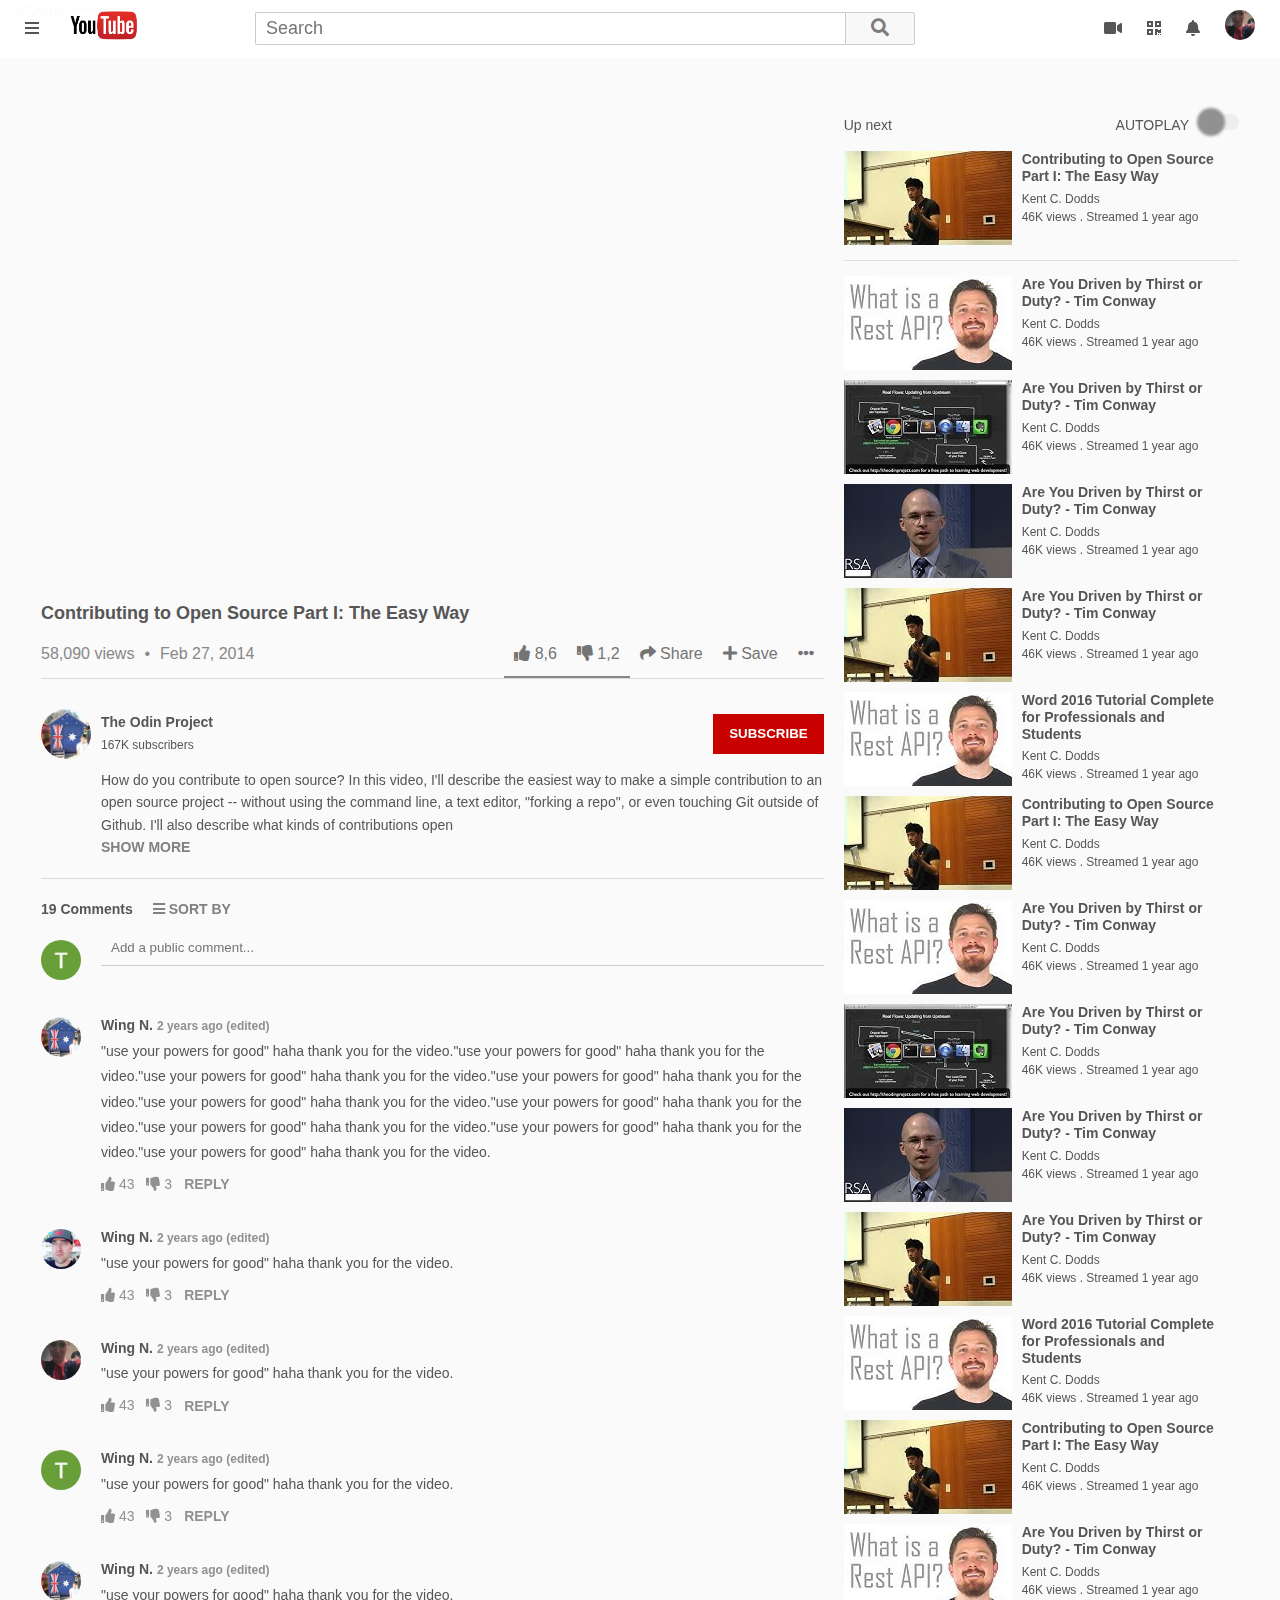
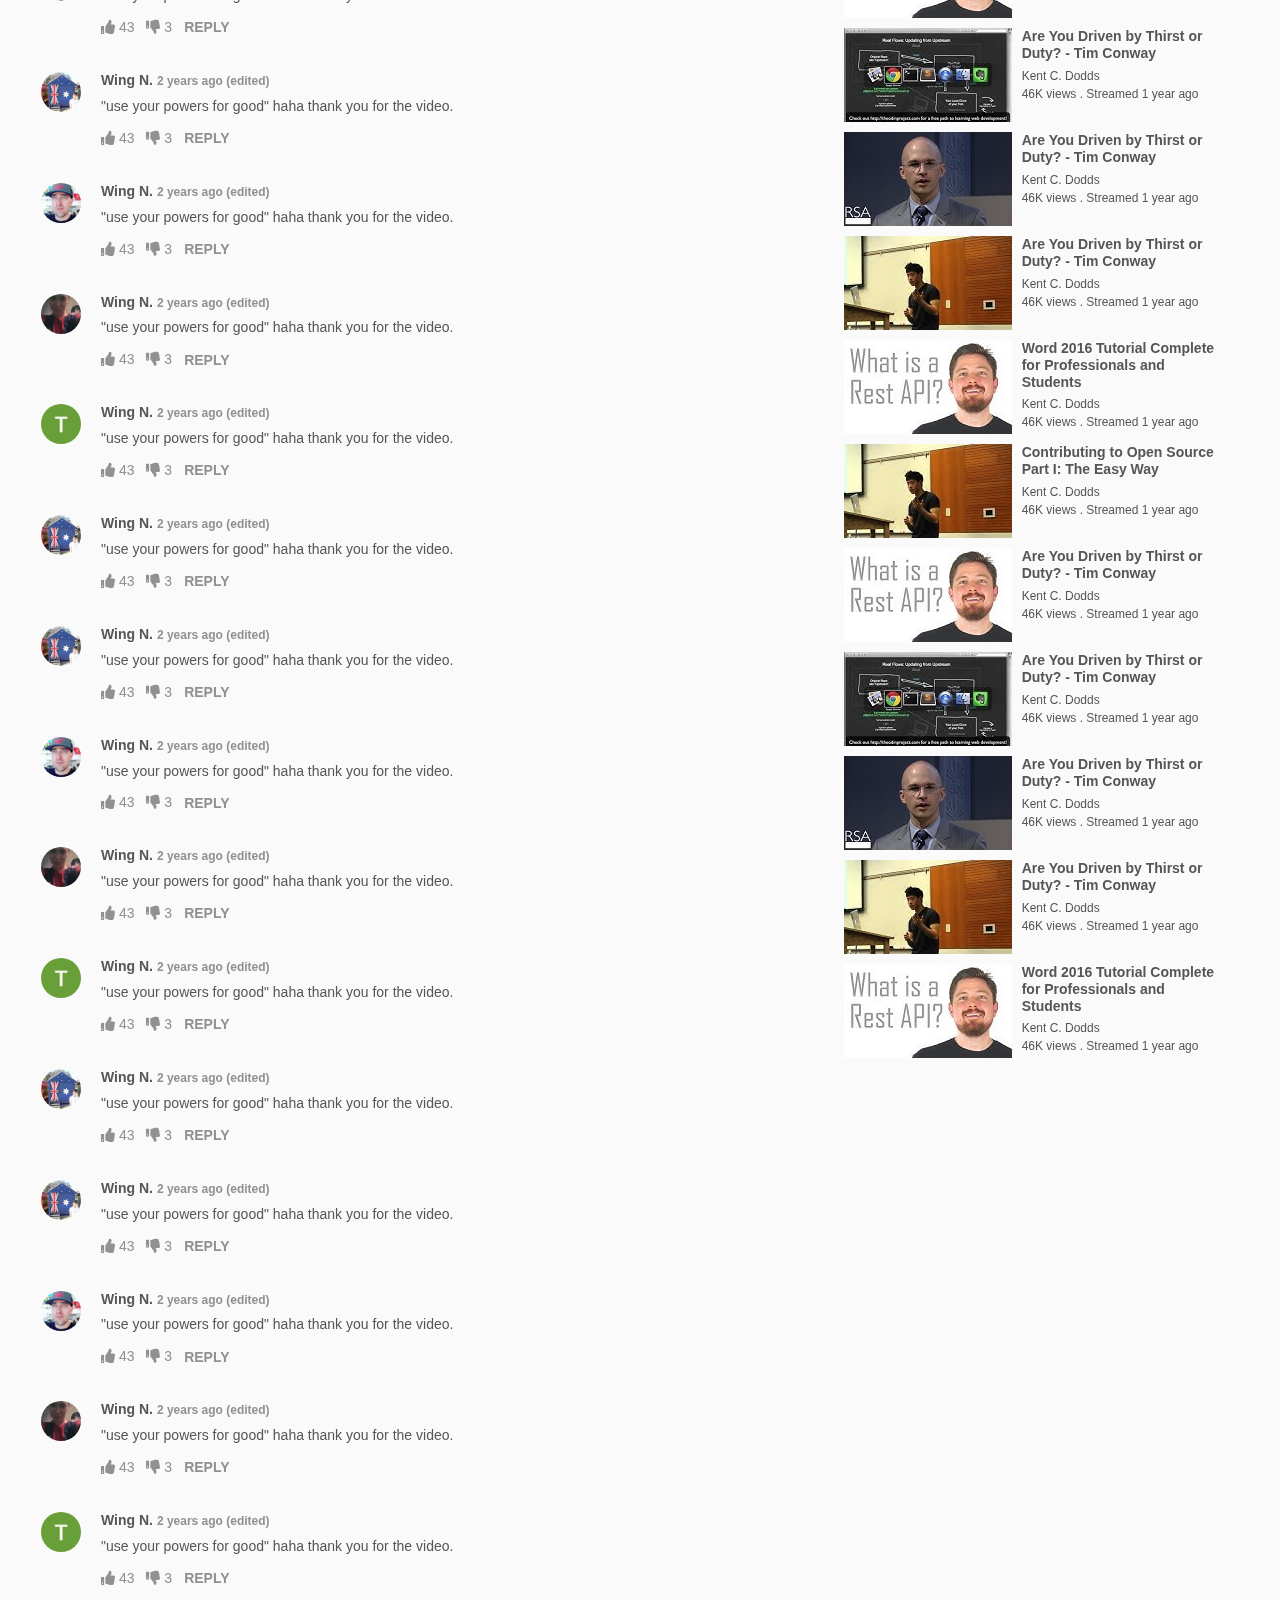
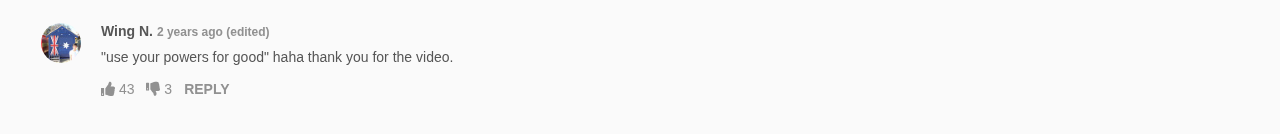
==== commit 699a85da: "Added some comment" ====
--- a/index.html
+++ b/index.html
@@ -11,6 +11,7 @@
 </head>
 
 <body>
+  //Some comment
 
   <!-- Navigation -->
   <nav>
